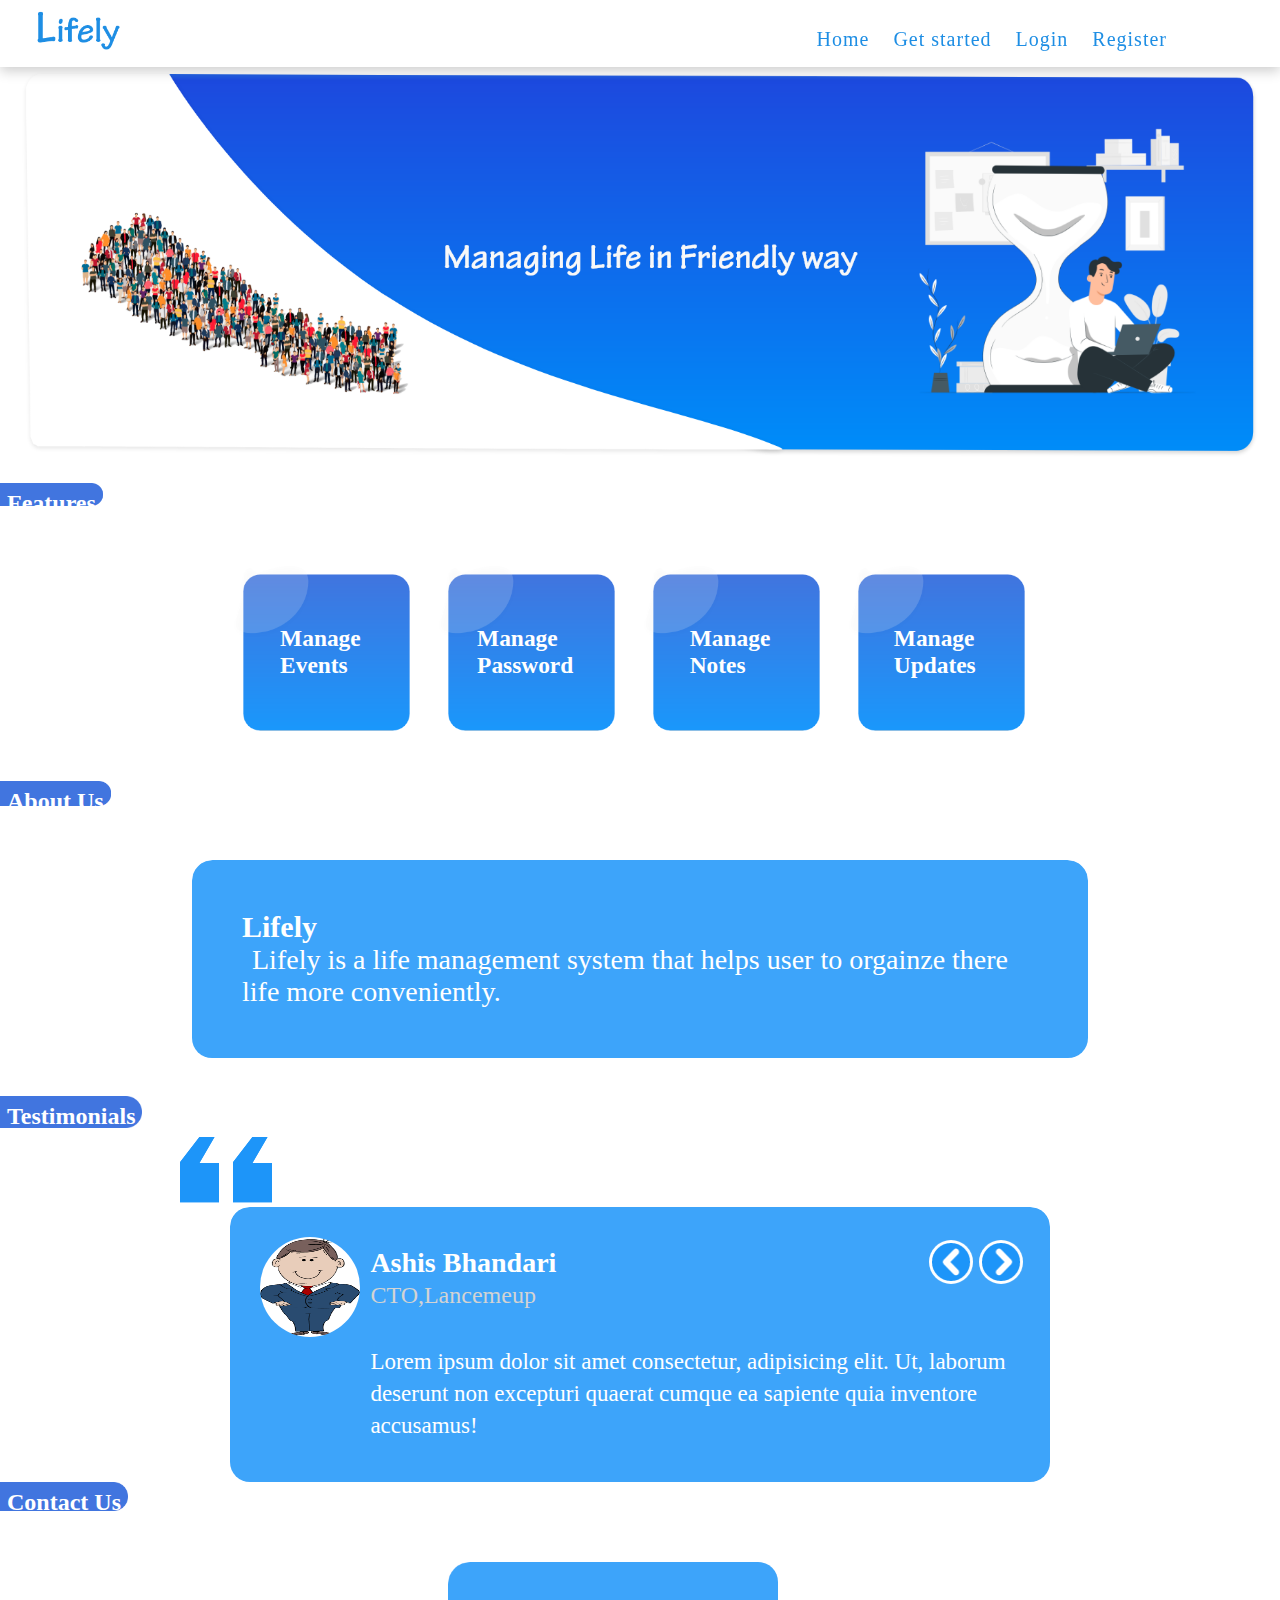
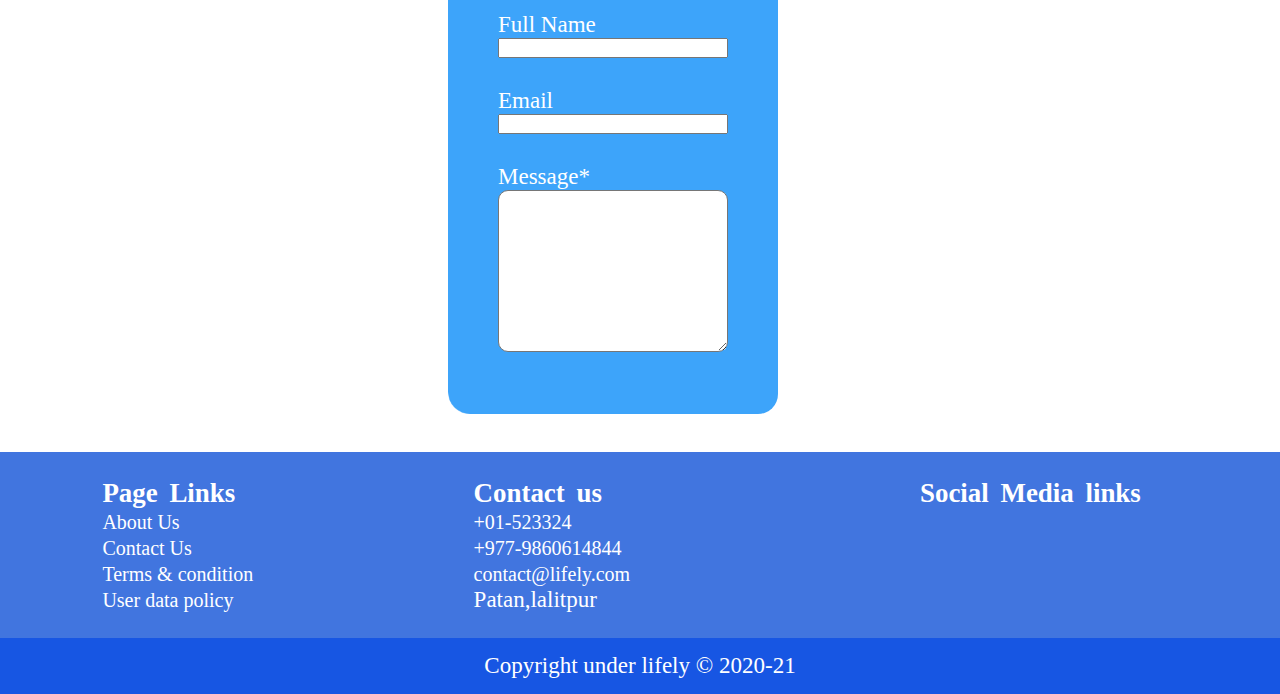
==== index.html @ 00f7ff5d "My project on lifely" ====
<!DOCTYPE html>
<html lang="en">
<head>
    <link rel="stylesheet" href="https://pro.fontawesome.com/releases/v5.10.0/css/all.css" integrity="sha384-AYmEC3Yw5cVb3ZcuHtOA93w35dYTsvhLPVnYs9eStHfGJvOvKxVfELGroGkvsg+p" crossorigin="anonymous"/>
    <link rel="stylesheet" href="./style.css">
    <meta charset="UTF-8">
    <meta http-equiv="X-UA-Compatible" content="IE=edge">
    <meta name="viewport" content="width=device-width, initial-scale=1.0">
    <title>Lifely</title>
</head>
<body>
    <div class="wrapper">
            <div class="nav_section">
                <img src="./image/Lifely.png" alt="Logo" class="logo_page">
                <nav class="nav-bar">
                        <ul class="nav-options">
                            <li ><a href="index.html" class="home-nav">Home</a></li>
                            <li ><a href="javaScript:void(0)" class="get_started-nav">Get started</a></li>
                            <li ><a href="login.html" class="login-nav">Login</a></li>
                            <li ><a href="register.html" class="register-nav">Register</a></li>
                            <li><i class="fas fa-bars"></i></li>
                        </ul>
                </nav>
            </div>
            <header class="banner">
                <img src="./image/banner.png" alt="header photo">
            </header>
        <div class="row-container">
            <div class="halfEllipse">
                <h2>Features</h2>
            </div>
                <div class="row-card-container">
                    <div class="cards">
                        <div class="card_container">
                            <h3>Manage <br> Events</h3>
                        </div>
                    </div>
                    <div class="cards">
                        <div class="card_container">
                            <h3>Manage <br> Password</h3>
                        </div>
                    </div>
                    <div class="cards">
                        <div class="card_container">
                            <h3>Manage <br> Notes</h3>
                        </div>
                    </div>
                    <div class="cards">
                        <div class="card_container">
                            <h3>Manage <br> Updates</h3>
                        </div>
                    </div>
                </div>
            
        </div>
        <div class="row-container">
            <div class="halfEllipse">
                <h2>About Us</h2>
            </div>
           <div class="row-rectangle-container">
            <div class="rectangle-card-container">
                <div class="rectangle_card">
                    <h3>Lifely</h3>
                    <p class="aboutus_description">
                        <i class="fas fa-quote-left"></i>Lifely is a life management system that helps user to orgainze there life more conveniently.<i class="fas fa-quote-right"></i>
                    </p>
                </div>

            </div>
           </div>
        </div>
        <div class="row-container">
            <div class="halfEllipse">
                <h2>Testimonials</h2>
            </div>
            <div class="quote_image">
                <img src="./image/quot.png" alt="Quote image">
            </div>
                <div class="row-testimonials-container">
                   
                    <div class="testimonials_card">
                        <div class="testimonials_content">
                            <div class="img_testimonal">
                                <img src="./image/index.png" alt="Photo of testifier" class="testifier" >
                            </div>
                            <div class="text_testimonial">
                                <h3 class="name_testifier">Ashis Bhandari</h3>
                                <span>CTO,Lancemeup</span>
                                <br>
                                <p class="testimonial">
                                    Lorem ipsum dolor sit amet consectetur, adipisicing elit. Ut, laborum deserunt non excepturi quaerat cumque ea sapiente quia inventore accusamus!
                                </p>
                            </div>
                            <div class="arrow_testimonials">
                                <img src="./image/arrow2.png" alt="left arrow" class="left_arrow">
                                <img src="./image/arrow1.png" alt="left arrow" class="right_arrow">
                            </div>
                        </div>
                    </div>
                </div>
            </div>
        </div>
        <div class="row-container">
            <div class="halfEllipse">
                <h2>Contact Us</h2>
            </div>
           <div class="row-form-container">
            <div class="form-card-container">
                <div class="right_form_part">
                    <form action="" class="contact_form" method="GET">
                        <div class="form-group">
                            <label for="Full name">Full Name</label>
                            <input type="text" name="fullName" class="form_fullName"><br>
                        </div>
                        <div class="form-group">
                            <label for="Email"> Email </label>
                            <input type="email" name="email" class="form_email"><br>
                        </div>
                        <div class="form-group">
                            <label for="Message">Message*</label>
                        <textarea name="message" id="message" cols="29" rows="10"></textarea>
                        </div>
                        
                    </form>
                </div>

            </div>
           </div>
        </div>
        <footer>
            <div class="footer-container">
                <section class="column-page_links">
                    <h3>Page Links</h3>
                    <ul class="links">
                        <li><a href="javaScript:void(0)">About Us</a></li>
                        <li><a href="javaScript:void(0)">Contact Us</a></li>
                        <li><a href="javaScript:void(0)">Terms & condition</a></li>
                        <li><a href="javaScript:void(0)">User data policy</a></li>
                    </ul>
                </section>
                <section class="column-contacts">
                    <h3>Contact us</h3>
                    <li><a href="javaScript:void(0)">+01-523324</a></li>
                    <li><a href="javaScript:void(0)">+977-9860614844</a></li>
                    <li><a href="javaScript:void(0)">contact@lifely.com</a></li>
                    <span class="address">Patan,lalitpur</span>

                </section>
                <section class="column-social_media">
                    <h3>Social Media links</h3>
                    <a href="https://www.facebook.com"><i class="fab fa-facebook-f"></i></a>
                    <a href="https://www.instagram.com"><i class="fab fa-instagram"></i></a>
                    <a href="https://www.twitter.com"><i class="fab fa-twitter"></i></a>
                </section><br>
                
            </div>
            <section class="copyright">
                <span class="cpy">Copyright under lifely &copy; 2020-21</span>
            </section>
        </footer>
        
    </div>


<script src="lifely.js"></script>
</body>
</html>
---- style.css ----
*{
    margin: 0;
    padding:0;
    box-sizing: border-box;
    font-family: 'Tekton Pro';
}

 div.nav_section{
    z-index: 100;
     width: 100%;
    display: flex;
    padding: 10px;
    position: fixed;
    top: 0%;
    box-shadow: rgba(0, 0, 0, 0.2) 0px 4px 12px;
    margin-bottom: 10%;
    background-color: white;
    
} 
img.logo_page{
    width: 120px;
    margin-left: 2%;

}
nav{
    position: absolute;
    right: 5%;
    padding: 5px;
   
}
nav ul{
    list-style: none;
}
nav ul li{
    display: inline-block;
    padding: 10px;
}
nav ul li a{
    text-decoration: none;
    font-size: 20px;
    letter-spacing: 1px;
    color: #1E8EE4;
}
i.fa-bars{
    visibility: hidden;
    font-size: 24px;
    color: #1E8EE4;
    cursor: pointer;
}

header {
 width: 100%;
 margin-top: 50px;
}
header img{
    width: 100%;
    padding: 20px;
    
}
div.row-blue {
    position: relative;
}
div.features_section{
    width: 100%;
}
div.half_border img{
    width: 20%;
    height: 5%;
}
span.text{
    position: absolute;
    left: 20px;
    padding-top: 10px;
    font-size: 30px;
    color: white;
}

div.row-container{
    width: 100%;
    
}
div.halfEllipse{
    width: fit-content;
    padding: 7px;
    background-image: url('./image/Path_13.png');
    background-repeat: no-repeat;
    background-size: contain;
}
div.halfEllipse h2{
    color: white;
    font-weight: 700;
}
div.row-card-container{
   padding: 0 18%;
   margin: 3%  0;
   display: grid;
   grid-template-columns: repeat(4,1fr);
   grid-row-gap: 50px;
}
div.cards{
    height: 180px;
    width: 180px;
    display: flex;
    flex-wrap: wrap;
    justify-content: center;
    align-items: center;
    background-image: url('./image/Group_25.png');
    background-size: contain;
    background-repeat: no-repeat;
    padding: 0px;
    
    /* height:100%; */
    
}
div.card_container{
   font-size: 20px;
   text-align: justify;
   color: white;

}
div.row-rectangle-container{
    display: flex;
    padding: 0 15%;
    margin: 3% 0;
    height:100%;
   
}
div.rectangle-card-container{
    background-image: url('./image/Rectangle_16.png');
    background-size: cover;
    background-repeat: no-repeat;
    padding: 30px;
    border-radius: 20px;

}
.rectangle_card{
 font-size: 28px;
 color: white;
 padding: 20px;
}
div.rectangle_card h3{
    font-size: 30px;
}
i{
    padding: 5px;
    letter-spacing: 2px;
}



div.row-testimonials-container{
    
    display: flex;
    padding: 0 20px;
    height:fit-content;
    padding:0 18%;
  
    }
    div.testimonials_card{
        position: relative;
    background-image: url('./image/Rectangle_16.png');
    background-size: cover;
    background-repeat: no-repeat;
    padding: 30px;
    border-radius: 20px;
    z-index: -1;
    
    }
    div.text_testimonial{
    padding: 10px;
    line-height: 32px;
    }
    

    div.testimonials_content{
    display: flex;
    width: 100%;
    }
    img.testifier{
    width: 100px; 
    height: 100px; 
    border-radius: 50%;
    }
   
    p.testimonial{
    margin-top: 5%;
    color: white;
    font-size: 23px;
    }
    h3.name_testifier{
    color: white;
    font-size: 28px;
    }
    div.testimonials_content span{
    color: lightgray;
    font-size: 24px;
    }
    .quote_image img{
    padding-right: 10px;
    } 
    div.arrow_testimonials {
    display: flex;
    height: 50px;
    position: absolute;
right: 24px;
 
    }
    div.arrow_testimonials img{
    width: 50px;
    height: 50px;
    padding: 3px;

    }
    .quote_image{
        width: 50px;
       margin-left: 180px;
       /* margin-top: 120px; */
    }
    
    div.row-form-container{
        display: flex;
        padding: 0 35%;
        margin: 3% auto;
        }
    div.form-card-container{
        position: relative;
        background-image: url('./image/Rectangle_16.png');
        background-size: cover;
        background-repeat: no-repeat;
        padding: 30px;
        border-radius: 20px;
        z-index: -1;
        /* width: 100%; */
      
    }

  
    .form-group{
        /* display: flex; */
        flex-wrap: wrap;
    }
    form{
        padding: 20px;
    }
    label{
        /* display: block; */
        text-align: left;
        font-size: 23px;
        color: white;
        flex: 1;
       
    }
    input,textarea{
        display: block;
      margin-bottom: 12px;
        /* width: 250px; */
        width: 100%;
        
    }
    textarea{
        border-radius: 10px;
      flex: 1;

      
    }
    footer{
        color: white;
        width: 100%;
      
    }
    div.footer-container{
      
        display: flex;
        flex-wrap: wrap;
        padding: 2% 5% 2% 8%;
         background-color: #4175DF;
        color: white;
    }
    section.column-page_links{
        flex: 1;
        font-size: 23px;
    }
    section.column-contacts{
        flex: 1;
        font-size: 23px;
    }

    section.column-social_media{
            flex: 1;
            font-size: 23px;
            text-align: center;
    }
    section.copyright{
        background-color: #1756E3;
        font-size: 23px;
        text-align: center;
        padding: 15px;
        /* box-shadow: rgba(23, 86, 227, 0.8) 12px 4px 0px; */
    }
    footer li a{
        text-decoration: none;
        color: white;
        font-size: 20px;
        
    }
    footer li{
        list-style: none;
    }
    footer h3{
        word-spacing: 5px;
    }
    section.column-social_media i{
        color: white;
        letter-spacing: 5px;
        padding: 6px;
      
    }




    /* For login page*/
    div.login_container{
        width: 100%;
        padding: 15% 28%;
        /* background-color: #1EEE4; */
       
       
    }
    div.left_login_card {
        flex: 1;
        padding: 20px;
    }
    div.left_login_card img{
        opacity: 50%;
        border-radius: 50px;
        width: 100%;
        max-width: 300px;
    }
    div.right_login_card{
        flex: 1;
        padding: 10px;
    
        
        
    }
div.login_card{
    display: flex;
   max-width: 852px;
    margin-top: 28px;
    background-color: #1E8EE4;
    border-radius: 12px;
    /* align-items: center; */
 
  

    
}

form.login_form{
    width: 100%;
  
}
form.login_form input{
    width: 94%;
    height: 20px;
    padding: 8px;
    
}
div.form-password{
    position: relative;
}

div.eye_toggle{
    position: absolute;
    color:#1756E3;
    font-size: 20px;
    top: 30px;
    right: 25px;
}
i.fa-eye-slash{
    position: absolute;
    right: 0px;
    top: 0px;
    visibility: hidden;
}

p.pw_reset a{
    color: white;
}
button.login_form_submit{
    background-color: #1E8EE4;
    width: 80px;
    border: #1756E3 solid 3px;
    height: 30px;
    color: white;
    padding: 6px;
    margin-top: 8px
}

/*register page*/

div.register_container{
    width: 100%;
    padding: 10% 18%;
    margin-bottom: 50px;

   
   
}

div.right_register_card{

         margin-left: 30px;

    
}
div.register_card{
   
/* margin-top: 20px; */
background-color: #1E8EE4;
border-radius: 12px;



}

form.register_form{
    display: flex;
    flex-wrap: wrap;
    justify-content: center;
    margin-right: 0px;
 


}
div.left{
    flex: 40%;

    
  
}
div.right{
    flex: 40%;
    width: 100%;
}
form.register_form input{
    display: block;
padding: 8px;
width: 80%;
height: 20px;


}
div.form-register-password{
position: relative;
}

div.form-register-password div.eye_toggle{
    position: absolute;
    color:#1756E3;
    font-size: 20px;
    top: 48%;
    right: 22%;
}




p.acc_already a{
    color: white;
}
button.register_form_submit{
    background-color: #1E8EE4;
    width: 85px;
    border: #1756E3 solid 3px;
    height: 35px;
    color: white;
    padding: 8px;
    margin-top: 8px;
    font-size: large;
}


@media only screen and (max-width: 600px){
    div.row-rectangle-container{
        display: flex;
        padding: 0 5%;
        margin: 3% 0;
        height:100%;
       
    }
    div.row-testimonials-container{
        flex-direction: column;
        align-items: center;
        padding: 20px ;
        margin: 3% 0;
        height:100%;
        
       
    }

i.fa-bars{
    visibility: visible;
}
    div.img_testimonal{
        display: flex;
        justify-content: center;

    }
    .quote_image img{
        display: none;
    }
    
    div.text_testimonial{
        text-align: center;
        padding: 12px;
        margin-top: 20px;
        line-height: 30px;
        /* margin-left: 30px; */
        
        }
      
    
        div.testimonials_content{
        display: block;
        /* width: 100%; */
        padding: 20px;
        }
        div.arrow_testimonials {
            display: none;
      }
      div.testimonials_card{
        
            padding: 5px;
              border-radius: 20px;
    
    }
    p.testimonial{
    
        font-size: 20px;
        }
    nav ul li a{
      display: none;
    }
    
        
      div.row-form-container{
      
        padding: 0 5%;
        margin: 3% 0;
        }
        form{
            padding: 10px;
        }
     
        div.footer-container{
            display: block;
             text-align: center;
           
            }
        section.column-page_links{
                 font-size: 24px;
                 padding: 10px;
             }
        section.column-contacts{
            font-size: 24px;
            padding: 10px;
            
        }
        section.column-social_media{
                font-size: 24px;
                text-align: center;
                margin-top: 5%;
            
        }
        section.copyright{
            font-size: 22px;
         }
        footer li a{
            font-size: 20px;
            text-decoration: underline;
        }
        span.address{
            font-size: 20px;
        }

div.register_container{

    padding: 18% 5%;

   
   
}
 
      
    
}

@media only screen and (max-width:1130px){
     
    div.login_card{
        display: flex;
        flex-direction: column;
        width: 100%;
        justify-content: center;

    }
    div.left{
        flex: 100%;
        
      
    }
    div.right{
        flex: 100%;
    }
}
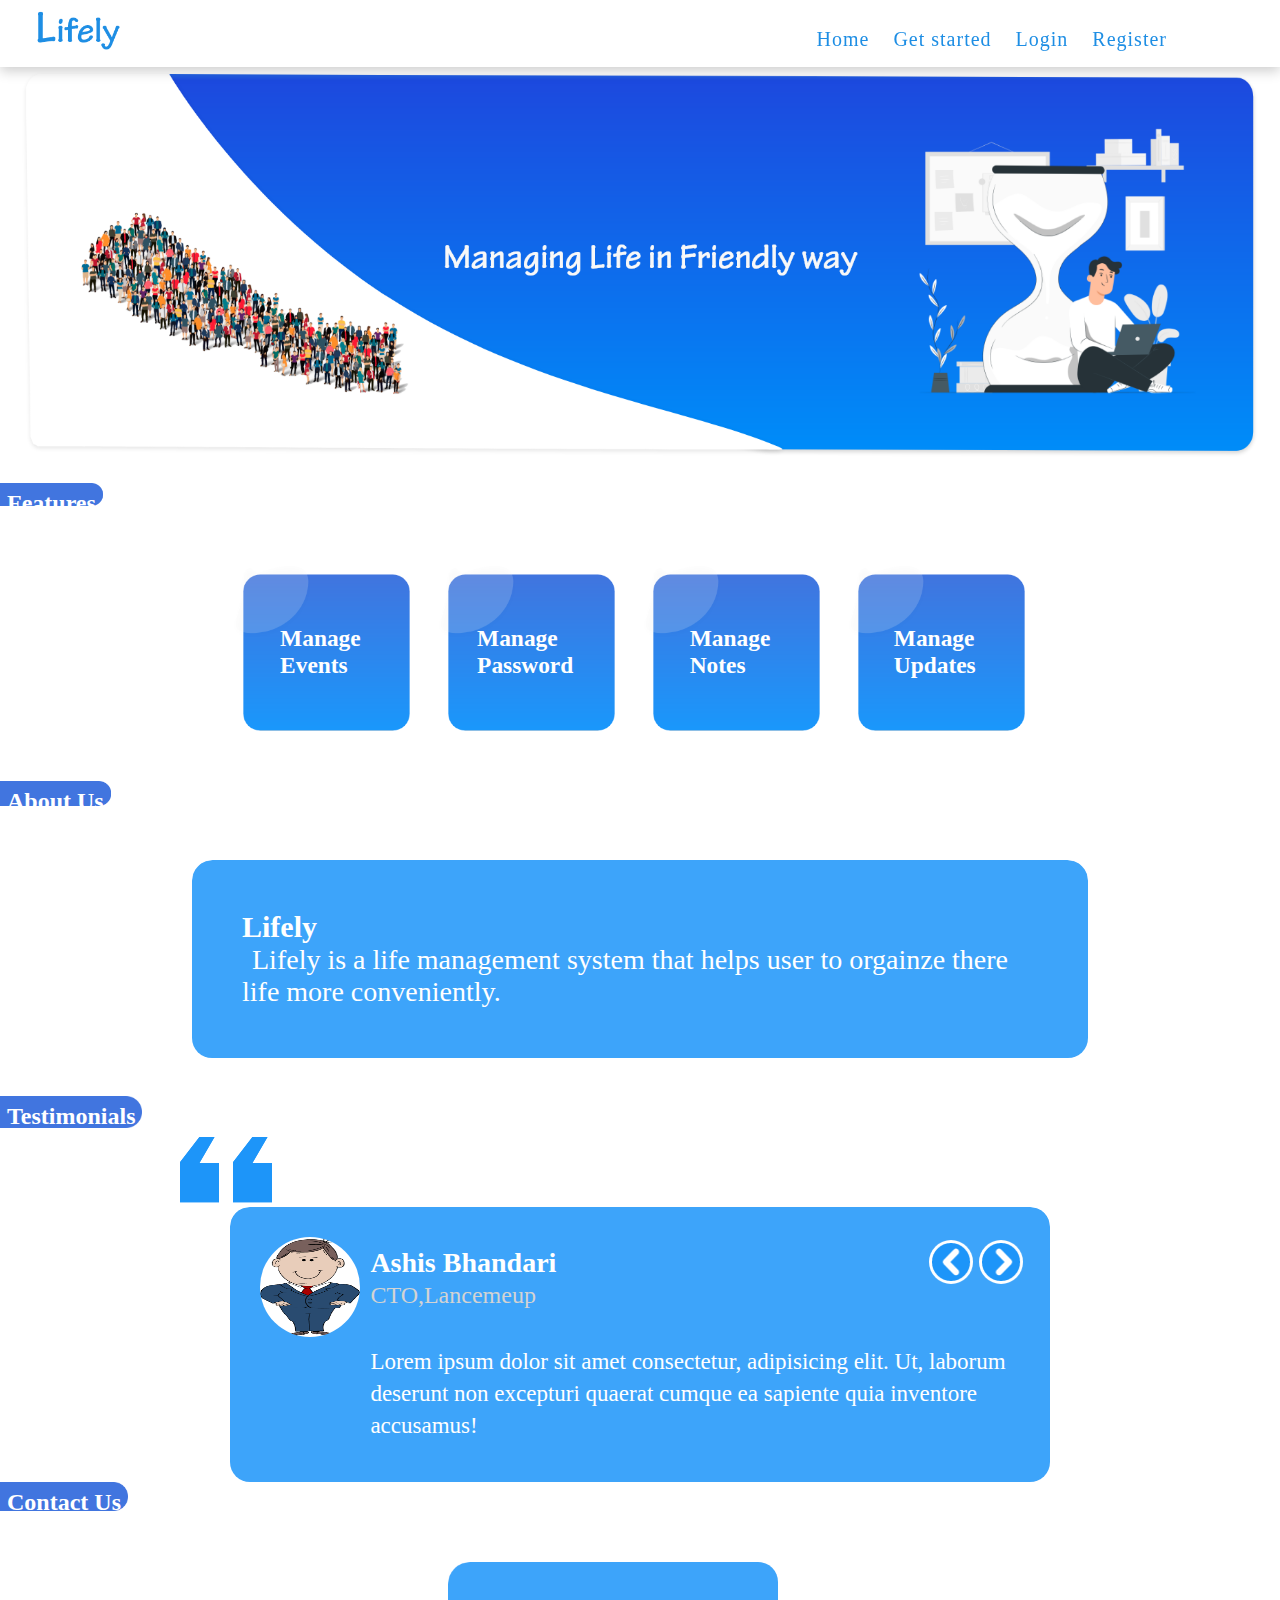
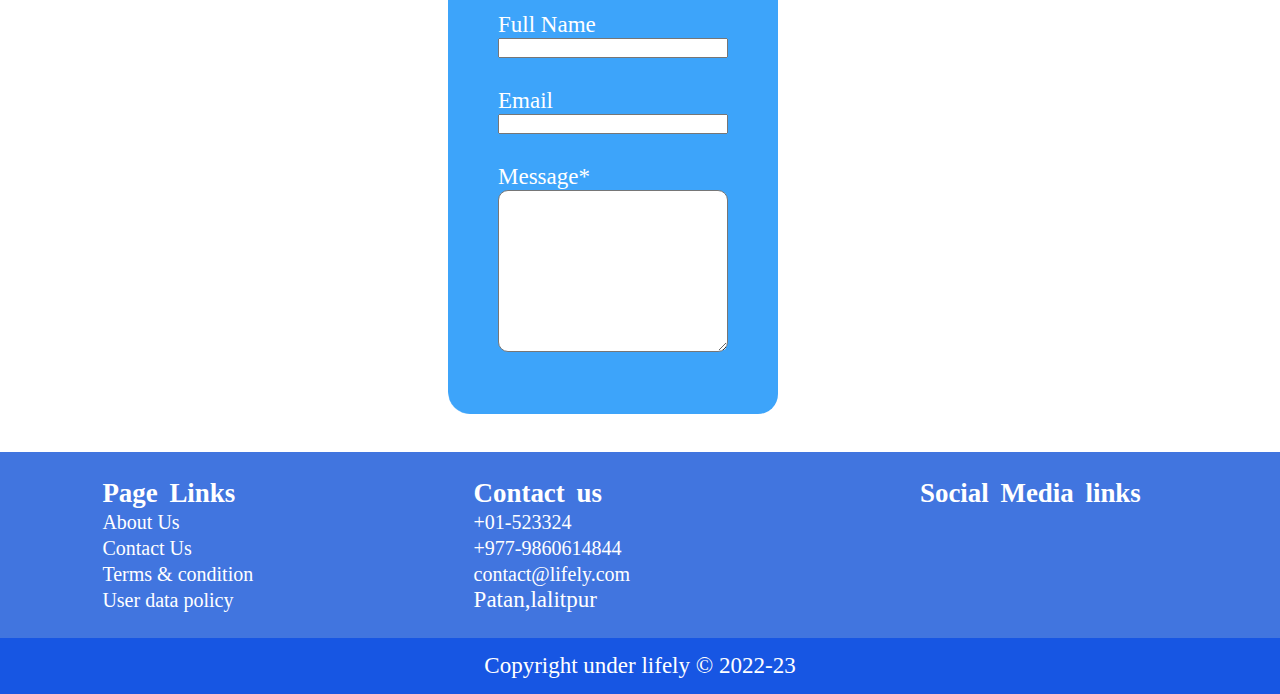
==== commit 98631cd0: "Changed copyright" ====
--- a/index.html
+++ b/index.html
@@ -155,7 +155,7 @@
                 
             </div>
             <section class="copyright">
-                <span class="cpy">Copyright under lifely &copy; 2020-21</span>
+                <span class="cpy">Copyright under lifely &copy; 2022-23</span>
             </section>
         </footer>
         
@@ -164,4 +164,4 @@
 
 <script src="lifely.js"></script>
 </body>
-</html>+</html>
